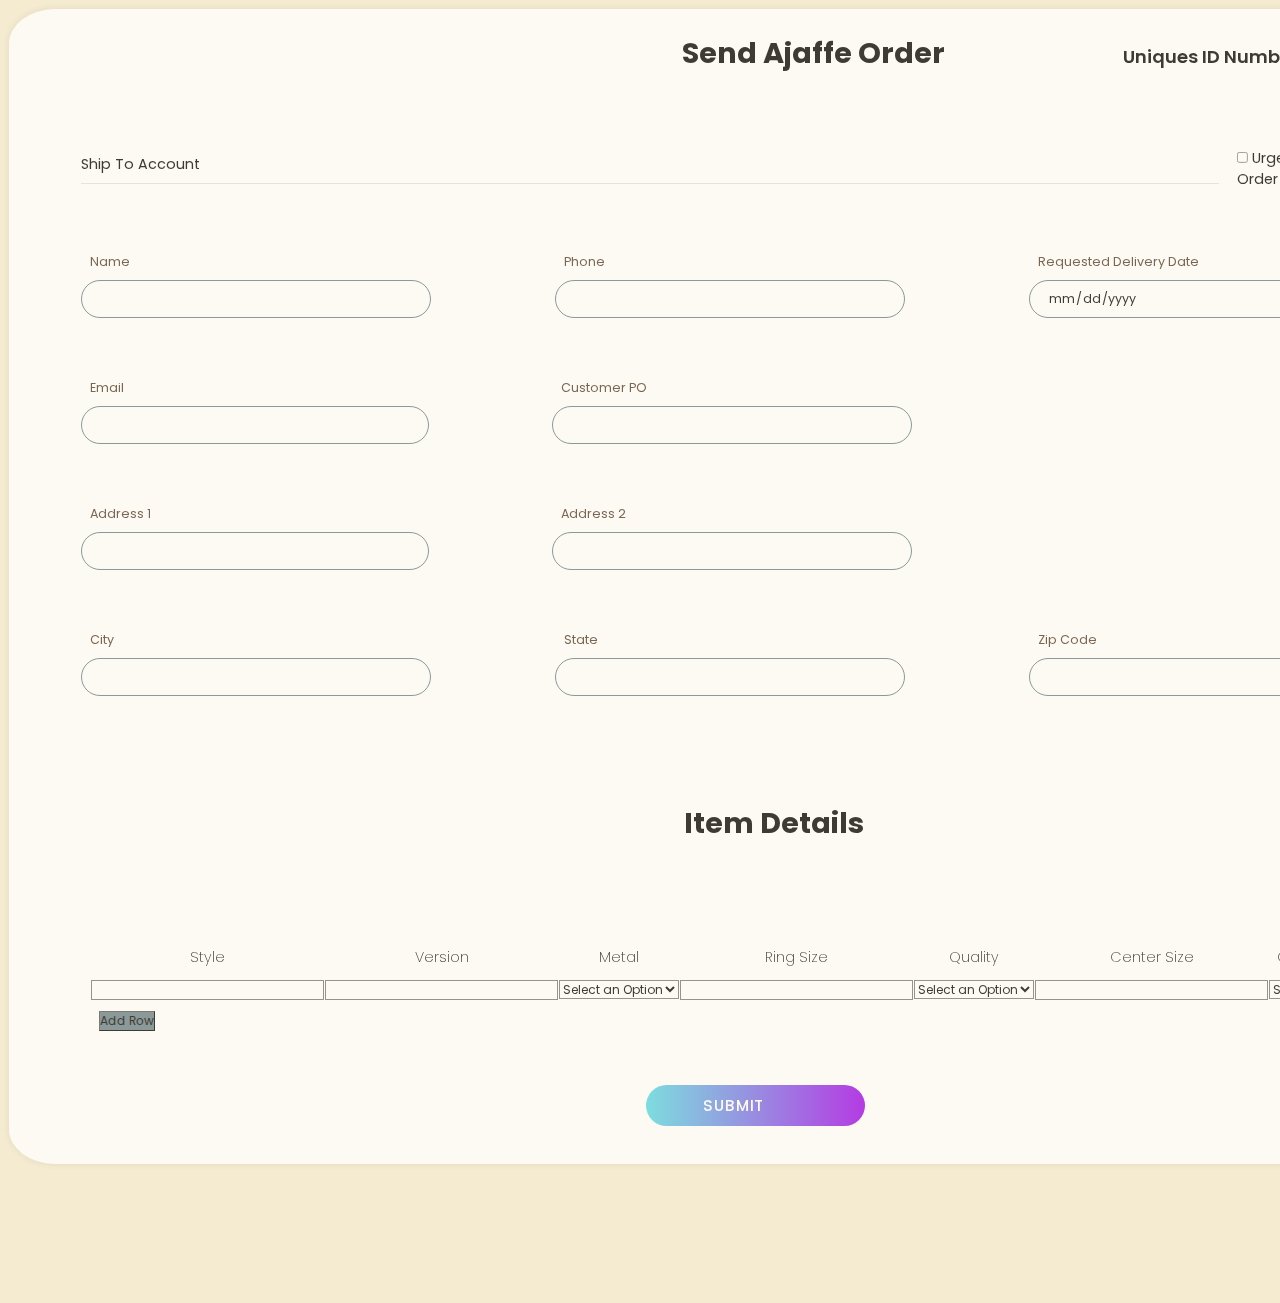
==== Form.html @ d3e10de4 "Add existing project files to Git" ====
<!DOCTYPE html>
<html lang="en">

<head>
    <meta charset="utf-8">
    <!-- <meta name="viewport" content="width=device-width   , initial-scale=1.0"> -->
    <title>Bootstrap demo</title>
    <link href="https://cdn.jsdelivr.net/npm/bootstrap@5.3.2/dist/css/bootstrap.min.css" rel="stylesheet"
        integrity="sha384-T3c6CoIi6uLrA9TneNEoa7RxnatzjcDSCmG1MXxSR1GAsXEV/Dwwykc2MPK8M2HN" crossorigin="anonymous">
    <link rel="stylesheet" href="Form.css">
</head>

<body>

    <div class="container" style="min-width: 1700px; height:auto; margin:auto;">
        <!-- <h1 style="text-align: center; display: inline-block; vertical-align: middle;">Send Ajaffe Order</h1>
        <h1 id="UniqueTimeOutput"></h1> -->
        <h1 style="min-width: 1000px; text-align: right; display: inline-block;">Send Ajaffe Order</h1>
        <h1 style="min-width: 550px; text-align: right; display: inline-block; font-weight: 600;" id="UniqueTimeOutput"></h1>

        <form>
            <div class="form-row" style="margin-bottom: 60px; padding : 20px">
                <!-- The provided HTML structure suggests the use of an input field within a div with some styling
                for a custom input appearance. To prevent the page from refreshing when using an "add row"
                function, you need to ensure that the button triggering the function does not have a default
                form submission behavior. This can be done by using the type="button" attribute for the button. -->
                <div class="input-data">
                    <input type="number" id="ShipAccount" style="width:100%" required />
                    <div class="underline"></div>
                    <label for="ShipAccount">Ship To Account</label>
                </div>
                <!-- <div class="input-data">
                    <input type="number" id="ShipAccount" placeholder="Shipping Account" />
                </div> -->
                <div class="form-check" style="max-width : 100px;">
                    <input class="form-check-input" type="checkbox" id="flexCheckDefault1">
                    <label class="form-check-label" for="flexCheckDefault1">
                        Urgent Order
                    </label>
                </div>
                <div class="form-check" style="max-width : 100px;">
                    <input class="form-check-input" type="checkbox" id="flexCheckDefault2">
                    <!-- for="flexCheckDefault" -->
                    <label class="form-check-label" for="flexCheckDefault2">
                        Confirm Order
                    </label>
                </div>
            </div>
            <div class="form-row" style="margin-bottom: 60px; padding: 20px;">
                <div class="input-data">
                    <input type="text" id="name1" placeholder="" />
                    <label style="height: 40px; margin-left: 10px;">Name</label>
                </div>
                <div class="input-data">
                    <input type="number" id="phone1" placeholder="" />
                    <label style="height: 40px; margin-left: 10px;">Phone</label>
                </div>
                <div class="input-data">
                    <input type="date" class="form-control datepicker" id="Date" placeholder="">
                    <label style="height: 40px; margin-left: 10px;">Requested Delivery Date</label>
                </div>
            </div>
            <div class="form-row" style="margin-bottom: 60px; padding: 20px;">
                <div class="input-data" style="width: 600px;">
                    <input type="text" id="email1" placeholder="" />
                    <label style="height: 40px; margin-left: 10px;">Email</label>
                </div>
                <div class="input-data">
                    <input type="text" id="customerPO" placeholder="" />
                    <label style="height: 40px; margin-left: 10px;">Customer PO</label>
                </div>
            </div>
            <!-- <div class="form-row" style="margin-bottom: 60px;">
                <div class="input-data textarea">
                    <textarea rows="2" cols="80" required></textarea>
                    <div class="underline"></div>
                    <label for="">Address</label>
                </div>
            </div> -->
            <div class="form-row" style="margin-bottom: 60px; padding: 20px;">
                <div class="input-data" style="width: 600px;">
                    <input type="text" id="Addr1" placeholder="" />
                    <label style="height: 40px; margin-left: 10px;">Address 1</label>
                </div>
                <div class="input-data">
                    <input type="text" id="Addr2" placeholder="" />
                    <label style="height: 40px; margin-left: 10px;">Address 2</label>
                </div>
            </div>
            <div class="form-row" style="margin-bottom: 60px; padding: 20px;">
                <div class="input-data">
                    <input type="text" id="city1" placeholder="" />
                    <label style="height: 40px; margin-left: 10px;">City</label>
                </div>
                <div class="input-data">
                    <input type="text" id="state1" placeholder="" />
                    <label style="height: 40px; margin-left: 10px;">State</label>
                </div>
                <div class="input-data">
                    <input type="text" id="Zip" placeholder="" />
                    <label style="height: 40px; margin-left: 10px;">Zip Code</label>
                </div>
            </div>

            <h1 style="text-align: center; margin-bottom: 100px; margin-top: 100px;">Item Details</h1>

            <!-- <div class="input-group mb-3" style="margin-bottom: 60px;">
                <label class="input-group-text" for="inputGroupFile01">Upload Image</label>
                <input type="file" class="form-control" id="inputGroupFile01">
            </div>
            <div class="form-row" style="margin-bottom: 60px;">
                <div class="input-data textarea">
                    <textarea rows="2" cols="80" required></textarea>
                    <div class="underline"></div>
                    <label for="" style="font-style: italic;">Note</label>
                </div>
            </div> -->
            <div class="row" style="margin: 50px;">
                <div class="col" style="max-width: auto;">
                    <table class="table" id="DataTable" style="max-width : auto;">
                        <thead>
                            <tr>
                                <th style="min-width: 100px;">Style</th>
                                <th style="min-width: 100px;">Version</th>
                                <th style="min-width: 100px;">Metal</th>
                                <th style="min-width: 100px;">Ring Size</th>
                                <th style="min-width: 100px;">Quality</th>
                                <th style="min-width: 100px;">Center Size</th>
                                <th style="min-width: 100px;">Center Quality</th>
                                <th style="min-width: 100px;">Customer Center</th>
                                <th style="min-width: 100px;">Center</th>
                                <th style="min-width: 225px;">Image Upload</th>
                                <th style="min-width: 200px;">Note</th>
                            </tr>
                        </thead>
                        <tbody>
                            <tr>
                                <td>
                                    <input class="form-control" type="text" id="Style" name="Style">
                                </td>
                                <td>
                                    <input class="form-control" type="text" id="Version">
                                </td>
                                <td>
                                    <!-- <input class="form-control" type="text" id="grid" required> -->
                                    <select class="form-control" id="Metal0">
                                        <option value="" disabled selected>Select an Option</option>
                                        <option value="10K White">10K White</option>
                                        <option value="10K Yellow">10K Yellow</option>
                                        <option value="14K Rose">14K Rose</option>
                                        <option value="14K White">14K White</option>
                                        <option value="14K Yellow">14K Yellow</option>
                                        <option value="18K White">18K White</option>
                                        <option value="18K Yellow">18K Yellow</option>
                                        <option value="22K White">22K White</option>
                                        <option value="22K Yellow">22K Yellow</option>
                                        <option value="9K Rose">9K Rose</option>
                                        <option value="9K White">9K White</option>
                                        <option value="9K Yellow">9K Yellow</option>
                                        <option value="Platinum">Platinum</option>
                                        <!-- Add more options as needed -->
                                    </select>
                                </td>
                                <td>
                                    <input class="form-control" type="text" id="RingSize">
                                </td>
                                <td>
                                    <!-- <input class="form-control" type="text" id="grid" required> -->
                                    <select class="form-control" id="Quality0">
                                        <option value="" disabled selected>Select an Option</option>
                                        <option value="CZGH">CZGH</option>
                                        <option value="SI2GH">SI2GH</option>
                                        <option value="SI3GH">SI3GH</option>
                                        <option value="VS2GH">VS2GH</option>
                                        <option value="VS2-SI1HI">VS2-SI1HI</option>
                                        <option value="SI-I1">SI-I1</option>
                                        <!-- Add more options as needed -->
                                    </select>
                                </td>
                                <td>
                                    <input class="form-control" type="text" id="CenterSize">
                                </td>
                                <td>
                                    <!-- <input class="form-control" type="text" id="grid" required> -->
                                    <select class="form-control" id="CenterQuality0">
                                        <option value="" disabled selected>Select an Option</option>
                                        <option value="CZGH">CZGH</option>
                                        <option value="SI2GH">SI2GH</option>
                                        <option value="SI3GH">SI3GH</option>
                                        <option value="VS2GH">VS2GH</option>
                                        <option value="VS2-SI1HI">VS2-SI1HI</option>
                                        <option value="SI-I1">SI-I1</option>
                                        <!-- Add more options as needed -->
                                    </select>
                                </td>
                                <td>
                                    <!-- <input class="form-control" type="text" id="grid" required> -->
                                    <select class="form-control" id="CustomerCenter0" onchange="CellLogic()">
                                        <option value="" disabled selected>Select an Option</option>
                                        <option value="Yes">Yes</option>
                                        <option value="No">No</option>
                                    </select>
                                </td>
                                <td>
                                    <!-- <input class="form-control" type="text" id="grid" required> -->
                                    <select class="form-control" id="Center0" onchange="CellLogic()">
                                        <option value="" disabled selected>Select an Option</option>
                                        <option value="Yes">Yes</option>
                                        <option value="No">No</option>
                                    </select>
                                </td>
                                <td>
                                    <input type="file" class="form-control-file" name="image1" id="FileInput"
                                        onchange="handleImage()">
                                </td>
                                <td>
                                    <input class="form-control" type="text" id="Note" style="min-width: 200px;">
                                </td>
                            </tr>
                        </tbody>
                    </table>
                </div>
                <div class="col">
                    <!-- <button class="btn btn-success" type="button" onclick="addRow()"
                    style="background-color: #687E86;">Add Row</button> -->
                    <!-- <button class="btn btn-danger" onclick="deleteRow()" style="background-color: mediumvioletred; position: absolute;">Delete Last Row</button> -->
                </div>
            </div>

            <div style="margin-top: -40px; margin-left: 60px;">
                <button class="btn btn-success" type="button" onclick="addRow()" style="background-color: #687E86;">Add
                    Row</button>
            </div>

            <div class="form-row submit-btn" onclick="submitform()" style="margin-top: 60px; margin-left: 40%;">
                <div class="input-data">
                    <div class="inner" onclick="submitform()"></div>
                    <input type="submit-button" onclick="submitform()" id="sub-btn" value="submit">
                </div>
            </div>
            <!-- <button type="button" onclick="submitform()">Convert to JSON</button> -->
        </form>

        <!-- <h2>JSON Output</h2>
        <pre id="jsonOutput"></pre>
        <pre id="jsonOutput2"></pre> -->
    </div>

    <!---->
    <!---->
    <!---->
    <script src="https://cdn.jsdelivr.net/npm/@popperjs/core@2.11.8/dist/umd/popper.min.js"
        integrity="sha384-I7E8VVD/ismYTF4hNIPjVp/Zjvgyol6VFvRkX/vR+Vc4jQkC+hVqc2pM8ODewa9r"
        crossorigin="anonymous"></script>
    <script src="https://cdn.jsdelivr.net/npm/bootstrap@5.3.2/dist/js/bootstrap.min.js"
        integrity="sha384-BBtl+eGJRgqQAUMxJ7pMwbEyER4l1g+O15P+16Ep7Q9Q+zqX6gSbd85u4mG4QzX+"
        crossorigin="anonymous"></script>
    <script src="https://cdn.jsdelivr.net/npm/bootstrap@5.3.2/dist/js/bootstrap.bundle.min.js"
        integrity="sha384-C6RzsynM9kWDrMNeT87bh95OGNyZPhcTNXj1NW7RuBCsyN/o0jlpcV8Qyq46cDfL"
        crossorigin="anonymous"></script>
    <script src="Script.js"></script>
</body>

</html>
---- Form.css ----
@import url('https://fonts.googleapis.com/css?family=Poppins:400,500,600,700&display=swap');
@import url('https://fonts.googleapis.com/css?family=Tangerine');

* {
  margin: 0;
  padding: 0;
  outline: none;
  box-sizing: border-box;
  font-family: 'Poppins', sans-serif;
}

#name1,
#Date,
#phone1,
#email1,
#customerPO,
#city1,
#state1,
#Zip {
  border-radius: 25px;
  border: 2px solid #687E86;
  padding: 20px;
  max-width: auto;
  height: 20px;
  position: relative;
  font-size: 14px;
}

#Addr1, #Addr2, #email1, #customerPO {
  border-radius: 25px;
  border: 2px solid #687E86; /* #609 */
  padding: 20px;
  max-width: 400px;
  height: 20px;
  font-size: 14px
}

#UniqueTimeOutput {
  text-align: right;
  font-size: 20px;
  display: inline-block;
}

#detail-font {
  font-style: italic;
  opacity: 0.75;
}

/* h1 {
    font-style: italic;
    font-family: 'Tangerine', serif;
    font-size: 70px;
} */

body {
  /* display: inline-flex; */
  align-items: center;
  zoom: 90%;
  justify-content: center;
  min-height: auto;
  padding: 10px;
  font-family: 'Poppins', sans-serif;
  background-color: #F4EBD0; /* #aec6cf */
  /* background: linear-gradient(115deg, #56d8e4 10%, #9f01ea 90%); */
  /* background-color: #adb2d3; */
  /* background-image: linear-gradient(315deg, #adb2d3 0%, #ff6b6c 74%); */
}

.container {
  max-width: 1000px;
  border-radius: 3%;
  opacity: 0.75;
  background: #fff;
  width: auto;
  height: auto;
  padding: 25px 40px 10px 40px;
  box-shadow: 0px 0px 10px rgba(0, 0, 0, 0.1);
}

.container .text {
  text-align: center;
  font-size: 41px;
  font-weight: 600;
  font-family: 'Poppins', sans-serif;
  background: -webkit-linear-gradient(right, #56d8e4, #9f01ea, #56d8e4, #9f01ea);
  /* -webkit-background-clip: text; */
  -webkit-text-fill-color: transparent;
}

.container form {
  padding: 30px 0 0 0;
}

.container form .form-row {
  display: flex;
  margin: 32px 0;
}

form .form-row .input-data {
  width: 80%;
  height: 40px;
  margin: 0 20px;
  position: relative;
}

form .form-row .textarea {
  height: 70px;
}

.input-data input,
.textarea textarea {
  display: block;
  width: 80%;
  height: 100%;
  border: none;
  font-size: 17px;
  border-bottom: 2px solid rgba(0, 0, 0, 0.12);
}

.input-data input:focus~label,
.textarea textarea:focus~label,
.input-data input:valid~label,
.textarea textarea:valid~label {
  transform: translateY(-20px);
  font-size: 14px;
  /* color: #3498db; */
  color : #523A28;
}

.textarea textarea {
  resize: none;
  padding-top: 10px;
}

.input-data label {
  position: absolute;
  pointer-events: none;
  bottom: 10px;
  font-size: 16px;
  transition: all 0.3s ease;
}

.textarea label {
  /* width: 100%; */
  width: auto;
  bottom: 40px;
  background: #fff;
}

.input-data .underline {
  position: absolute;
  bottom: 0;
  height: 2px;
  width: auto;
}

.input-data .underline:before {
  position: absolute;
  content: "";
  height: 2px;
  width: auto;
  background: #3498db;
  transform: scaleX(0);
  transform-origin: center;
  transition: transform 0.3s ease;
}

.input-data input:focus~.underline:before,
.input-data input:valid~.underline:before,
.textarea textarea:focus~.underline:before,
.textarea textarea:valid~.underline:before {
  transform: scale(1);
}

.submit-btn .input-data {
  overflow: hidden;
  border-radius: 25px;
  height: 45px !important;
  width: 25% !important;
}

.submit-btn .input-data .inner {
  height: 100%;
  width: 300%;
  position: absolute;
  left: -100%;
  background: -webkit-linear-gradient(right, #56d8e4, #9f01ea, #56d8e4, #9f01ea);
  transition: all 0.4s;
}

.submit-btn .input-data:hover .inner {
  left: 0;
}

.submit-btn .input-data input {
  background: none;
  text-align: center;
  border: none;
  color: #fff;
  font-size: 17px;
  font-weight: 500;
  text-transform: uppercase;
  letter-spacing: 1px;
  cursor: pointer;
  position: absolute;
  z-index: 2;
}

@media (max-width: 700px) {
  .container .text {
    font-size: 30px;
  }

  .container form {
    padding: 10px 0 0 0;
  }

  .container form .form-row {
    display: block;
  }

  form .form-row .input-data {
    margin: 35px 0 !important;
  }

  .submit-btn .input-data {
    width: 40% !important;
  }
}

#Metal,
#Quality,
#CustomerCenter,
#Center,
#CenterQuality {
  max-width: auto;
}

#FileInput {
  max-width: 225px;
}

th {
  font-weight: 200;
  font-size: 16px;
}

.form-control-file {
  max-width: 225px;
  font-weight: 200;
}
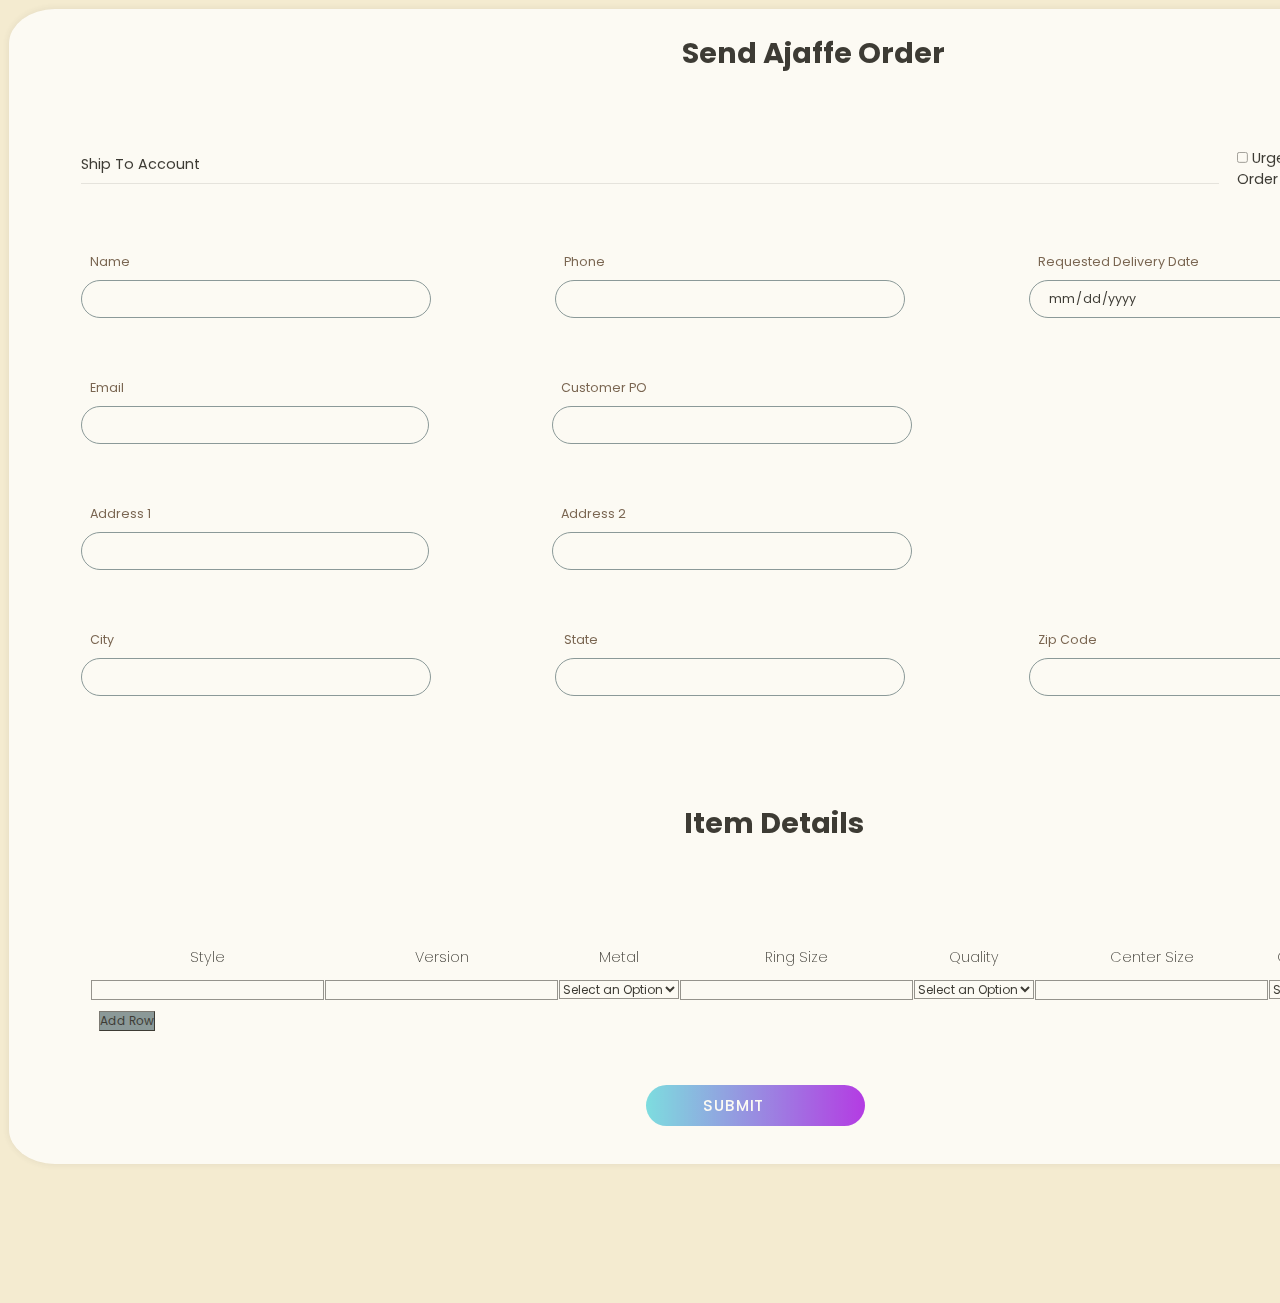
==== commit e84c92b5: "Deleted Index html and css and rearranged the bootstrap script placing to head from body" ====
--- a/Form.html
+++ b/Form.html
@@ -5,8 +5,21 @@
     <meta charset="utf-8">
     <!-- <meta name="viewport" content="width=device-width   , initial-scale=1.0"> -->
     <title>Bootstrap demo</title>
+
     <link href="https://cdn.jsdelivr.net/npm/bootstrap@5.3.2/dist/css/bootstrap.min.css" rel="stylesheet"
         integrity="sha384-T3c6CoIi6uLrA9TneNEoa7RxnatzjcDSCmG1MXxSR1GAsXEV/Dwwykc2MPK8M2HN" crossorigin="anonymous">
+    <script src="https://cdn.jsdelivr.net/npm/@popperjs/core@2.11.8/dist/umd/popper.min.js"
+        integrity="sha384-I7E8VVD/ismYTF4hNIPjVp/Zjvgyol6VFvRkX/vR+Vc4jQkC+hVqc2pM8ODewa9r"
+        crossorigin="anonymous"></script>
+    <script src="https://cdn.jsdelivr.net/npm/bootstrap@5.3.2/dist/js/bootstrap.min.js"
+        integrity="sha384-BBtl+eGJRgqQAUMxJ7pMwbEyER4l1g+O15P+16Ep7Q9Q+zqX6gSbd85u4mG4QzX+"
+        crossorigin="anonymous"></script>
+    <script src="https://cdn.jsdelivr.net/npm/bootstrap@5.3.2/dist/js/bootstrap.bundle.min.js"
+        integrity="sha384-C6RzsynM9kWDrMNeT87bh95OGNyZPhcTNXj1NW7RuBCsyN/o0jlpcV8Qyq46cDfL"
+        crossorigin="anonymous"></script>
+
+    <script src="Script.js"></script>
+
     <link rel="stylesheet" href="Form.css">
 </head>
 
@@ -16,7 +29,8 @@
         <!-- <h1 style="text-align: center; display: inline-block; vertical-align: middle;">Send Ajaffe Order</h1>
         <h1 id="UniqueTimeOutput"></h1> -->
         <h1 style="min-width: 1000px; text-align: right; display: inline-block;">Send Ajaffe Order</h1>
-        <h1 style="min-width: 550px; text-align: right; display: inline-block; font-weight: 600;" id="UniqueTimeOutput"></h1>
+        <h1 style="min-width: 550px; text-align: right; display: inline-block; font-weight: 600;" id="UniqueTimeOutput">
+        </h1>
 
         <form>
             <div class="form-row" style="margin-bottom: 60px; padding : 20px">
@@ -245,20 +259,6 @@
         <pre id="jsonOutput"></pre>
         <pre id="jsonOutput2"></pre> -->
     </div>
-
-    <!---->
-    <!---->
-    <!---->
-    <script src="https://cdn.jsdelivr.net/npm/@popperjs/core@2.11.8/dist/umd/popper.min.js"
-        integrity="sha384-I7E8VVD/ismYTF4hNIPjVp/Zjvgyol6VFvRkX/vR+Vc4jQkC+hVqc2pM8ODewa9r"
-        crossorigin="anonymous"></script>
-    <script src="https://cdn.jsdelivr.net/npm/bootstrap@5.3.2/dist/js/bootstrap.min.js"
-        integrity="sha384-BBtl+eGJRgqQAUMxJ7pMwbEyER4l1g+O15P+16Ep7Q9Q+zqX6gSbd85u4mG4QzX+"
-        crossorigin="anonymous"></script>
-    <script src="https://cdn.jsdelivr.net/npm/bootstrap@5.3.2/dist/js/bootstrap.bundle.min.js"
-        integrity="sha384-C6RzsynM9kWDrMNeT87bh95OGNyZPhcTNXj1NW7RuBCsyN/o0jlpcV8Qyq46cDfL"
-        crossorigin="anonymous"></script>
-    <script src="Script.js"></script>
 </body>
 
 </html>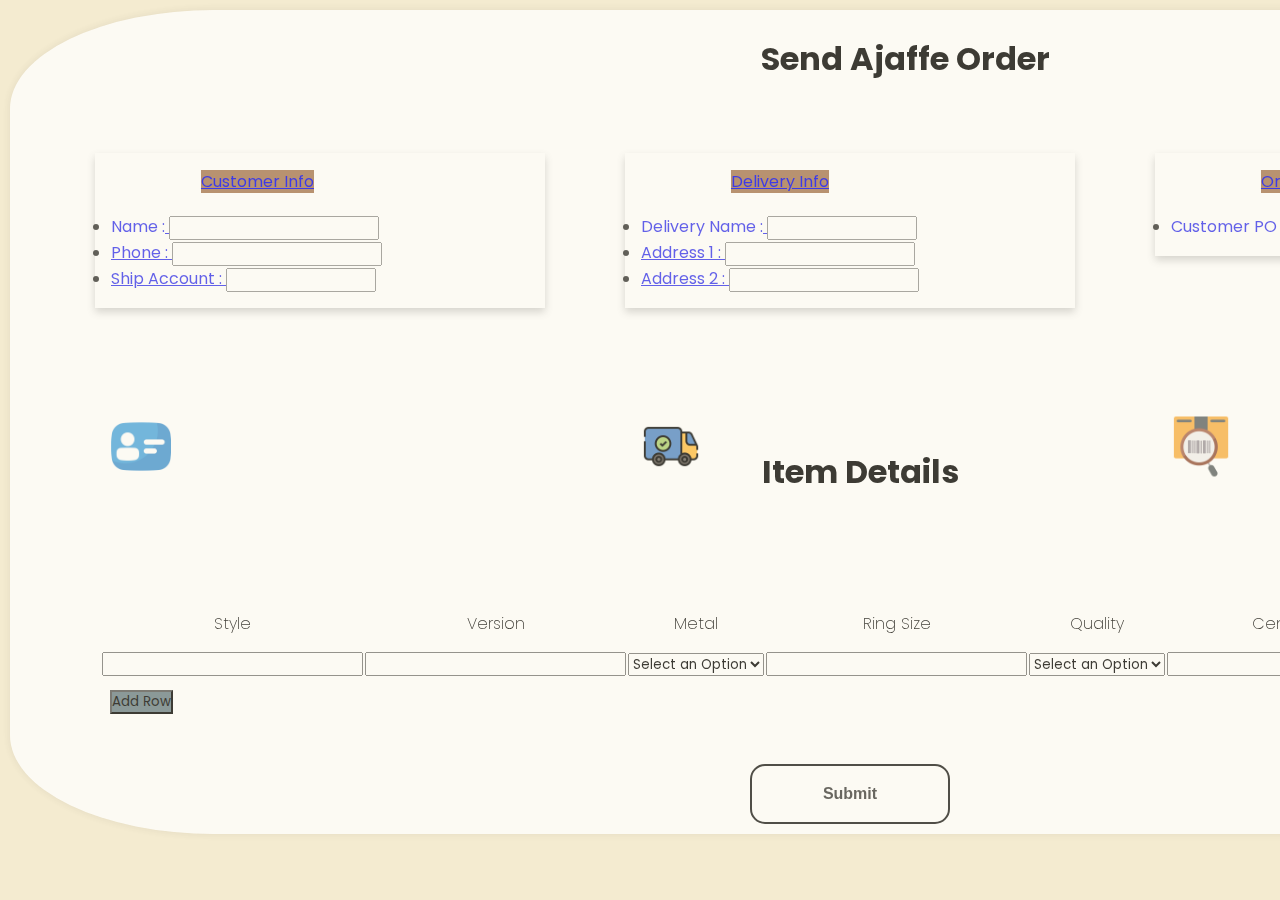
==== commit 19294b85: "This is where the card input style has been integrated into form with input" ====
--- a/Form.html
+++ b/Form.html
@@ -8,14 +8,13 @@
 
     <link href="https://cdn.jsdelivr.net/npm/bootstrap@5.3.2/dist/css/bootstrap.min.css" rel="stylesheet"
         integrity="sha384-T3c6CoIi6uLrA9TneNEoa7RxnatzjcDSCmG1MXxSR1GAsXEV/Dwwykc2MPK8M2HN" crossorigin="anonymous">
+
+    <script src="https://cdn.jsdelivr.net/npm/bootstrap@5.3.2/dist/js/bootstrap.bundle.min.js"
+        integrity="sha384-C6RzsynM9kWDrMNeT87bh95OGNyZPhcTNXj1NW7RuBCsyN/o0jlpcV8Qyq46cDfL"
+        crossorigin="anonymous"></script>
+
     <script src="https://cdn.jsdelivr.net/npm/@popperjs/core@2.11.8/dist/umd/popper.min.js"
         integrity="sha384-I7E8VVD/ismYTF4hNIPjVp/Zjvgyol6VFvRkX/vR+Vc4jQkC+hVqc2pM8ODewa9r"
-        crossorigin="anonymous"></script>
-    <script src="https://cdn.jsdelivr.net/npm/bootstrap@5.3.2/dist/js/bootstrap.min.js"
-        integrity="sha384-BBtl+eGJRgqQAUMxJ7pMwbEyER4l1g+O15P+16Ep7Q9Q+zqX6gSbd85u4mG4QzX+"
-        crossorigin="anonymous"></script>
-    <script src="https://cdn.jsdelivr.net/npm/bootstrap@5.3.2/dist/js/bootstrap.bundle.min.js"
-        integrity="sha384-C6RzsynM9kWDrMNeT87bh95OGNyZPhcTNXj1NW7RuBCsyN/o0jlpcV8Qyq46cDfL"
         crossorigin="anonymous"></script>
 
     <script src="Script.js"></script>
@@ -33,87 +32,127 @@
         </h1>
 
         <form>
-            <div class="form-row" style="margin-bottom: 60px; padding : 20px">
-                <!-- The provided HTML structure suggests the use of an input field within a div with some styling
-                for a custom input appearance. To prevent the page from refreshing when using an "add row"
-                function, you need to ensure that the button triggering the function does not have a default
-                form submission behavior. This can be done by using the type="button" attribute for the button. -->
-                <div class="input-data">
-                    <input type="number" id="ShipAccount" style="width:100%" required />
-                    <div class="underline"></div>
-                    <label for="ShipAccount">Ship To Account</label>
-                </div>
-                <!-- <div class="input-data">
-                    <input type="number" id="ShipAccount" placeholder="Shipping Account" />
-                </div> -->
-                <div class="form-check" style="max-width : 100px;">
-                    <input class="form-check-input" type="checkbox" id="flexCheckDefault1">
-                    <label class="form-check-label" for="flexCheckDefault1">
-                        Urgent Order
-                    </label>
-                </div>
-                <div class="form-check" style="max-width : 100px;">
-                    <input class="form-check-input" type="checkbox" id="flexCheckDefault2">
-                    <!-- for="flexCheckDefault" -->
-                    <label class="form-check-label" for="flexCheckDefault2">
-                        Confirm Order
-                    </label>
-                </div>
-            </div>
-            <div class="form-row" style="margin-bottom: 60px; padding: 20px;">
-                <div class="input-data">
-                    <input type="text" id="name1" placeholder="" />
-                    <label style="height: 40px; margin-left: 10px;">Name</label>
-                </div>
-                <div class="input-data">
-                    <input type="number" id="phone1" placeholder="" />
-                    <label style="height: 40px; margin-left: 10px;">Phone</label>
-                </div>
-                <div class="input-data">
-                    <input type="date" class="form-control datepicker" id="Date" placeholder="">
-                    <label style="height: 40px; margin-left: 10px;">Requested Delivery Date</label>
-                </div>
-            </div>
-            <div class="form-row" style="margin-bottom: 60px; padding: 20px;">
-                <div class="input-data" style="width: 600px;">
-                    <input type="text" id="email1" placeholder="" />
-                    <label style="height: 40px; margin-left: 10px;">Email</label>
-                </div>
-                <div class="input-data">
-                    <input type="text" id="customerPO" placeholder="" />
-                    <label style="height: 40px; margin-left: 10px;">Customer PO</label>
-                </div>
-            </div>
-            <!-- <div class="form-row" style="margin-bottom: 60px;">
-                <div class="input-data textarea">
-                    <textarea rows="2" cols="80" required></textarea>
-                    <div class="underline"></div>
-                    <label for="">Address</label>
-                </div>
-            </div> -->
-            <div class="form-row" style="margin-bottom: 60px; padding: 20px;">
-                <div class="input-data" style="width: 600px;">
-                    <input type="text" id="Addr1" placeholder="" />
-                    <label style="height: 40px; margin-left: 10px;">Address 1</label>
-                </div>
-                <div class="input-data">
-                    <input type="text" id="Addr2" placeholder="" />
-                    <label style="height: 40px; margin-left: 10px;">Address 2</label>
-                </div>
-            </div>
-            <div class="form-row" style="margin-bottom: 60px; padding: 20px;">
-                <div class="input-data">
-                    <input type="text" id="city1" placeholder="" />
-                    <label style="height: 40px; margin-left: 10px;">City</label>
-                </div>
-                <div class="input-data">
-                    <input type="text" id="state1" placeholder="" />
-                    <label style="height: 40px; margin-left: 10px;">State</label>
-                </div>
-                <div class="input-data">
-                    <input type="text" id="Zip" placeholder="" />
-                    <label style="height: 40px; margin-left: 10px;">Zip Code</label>
-                </div>
+
+            <div class="row">
+                <div class="column" id="Target_Column_1">
+                    <div class="card" style="justify-content: space-between; display: inline-block;">
+                        <div id="Image-Margin">
+                            <img src="Images/id-card.png" alt="Image description" width="60" height="60">
+                        </div>
+                        <div class="dropdown" style="width: fit-content; display: inline-block;">
+                            <a class="btn btn-secondary dropdown-toggle" href="#" role="button"
+                                data-bs-toggle="dropdown"
+                                style="text-align: center; width: 150px; background-color: #A47551; margin-left: 90px; margin-top:10px"
+                                aria-expanded="false">
+                                Customer Info
+                            </a>
+                            <!-- <p>Hello : Hey!</p> -->
+                            <p id="Insert_Here_1"></p>
+
+                            <ul class="dropdown-menu" style="opacity: 0.8;">
+                                <li>
+                                    <a class="dropdown-item" href="#">
+                                        <label style="display: inline-block;">Name : </label>
+                                        <input class="form-control" id="item1"
+                                            style="width: 210px; display: inline-block;" type="text"
+                                            onchange="Fetch_Name()">
+                                    </a>
+                                </li>
+                                <li>
+                                    <a class="dropdown-item" href="#">
+                                        <label>Phone : </label>
+                                        <input class="form-control" id="item2"
+                                            style="width: 210px; display: inline-block;" type="text"
+                                            onchange="Fetch_Phone()">
+                                    </a>
+                                </li>
+                                <li>
+                                    <a class="dropdown-item" href="#">
+                                        <label>Ship Account : </label>
+                                        <input class="form-control" id="item3"
+                                            style="width: 150px; display: inline-block;" type="text"
+                                            onchange="Fetch_ShipAcc()">
+                                    </a>
+                                </li>
+                            </ul>
+                        </div>
+                    </div>
+                </div>
+
+                <div class="column" id="Target_Column_2">
+                    <div class="card" style="justify-content: space-between; display: inline-block;">
+                        <div id="Image-Margin">
+                            <img src="Images/delivery-truck.png" alt="Image description" width="60" height="60">
+                        </div>
+                        <div class="dropdown" style="width: fit-content; display: inline-block;">
+                            <a class="btn btn-secondary dropdown-toggle" href="#" role="button"
+                                data-bs-toggle="dropdown"
+                                style="text-align: center; width: 150px; background-color: #A47551; margin-left: 90px; margin-top:10px"
+                                aria-expanded="false">
+                                Delivery Info
+                            </a>
+                            <!-- <p>Hello : Hey!</p> -->
+                            <p id="Insert_Here_2"></p>
+
+                            <ul class="dropdown-menu" style="opacity: 0.8;">
+                                <li>
+                                    <a class="dropdown-item" href="#">
+                                        <label style="display: inline-block;">Delivery Name : </label>
+                                        <input class="form-control" id="item4"
+                                            style="width: 150px; display: inline-block;" type="text"
+                                            onchange="Fetch_DeliveryName()">
+                                    </a>
+                                </li>
+                                <li>
+                                    <a class="dropdown-item" href="#">
+                                        <label>Address 1 : </label>
+                                        <input class="form-control" id="item5"
+                                            style="width: 190px; display: inline-block;" type="text"
+                                            onchange="Fetch_Addr1()">
+                                    </a>
+                                </li>
+                                <li>
+                                    <a class="dropdown-item" href="#">
+                                        <label>Address 2 : </label>
+                                        <input class="form-control" id="item6"
+                                            style="width: 190px; display: inline-block;" type="text"
+                                            onchange="Fetch_Addr2()">
+                                    </a>
+                                </li>
+                            </ul>
+                        </div>
+                    </div>
+                </div>
+
+                <div class="column" id="Target_Column_3">
+                    <div class="card" style="justify-content: space-between; display: inline-block;">
+                        <div id="Image-Margin">
+                            <img src="Images/order-tracking.png" alt="Image description" width="60" height="60">
+                        </div>
+                        <div class="dropdown" style="width: fit-content; display: inline-block;">
+                            <a class="btn btn-secondary dropdown-toggle" href="#" role="button"
+                                data-bs-toggle="dropdown"
+                                style="text-align: center; width: 150px; background-color: #A47551; margin-left: 90px; margin-top:10px"
+                                aria-expanded="false">
+                                Order Info
+                            </a>
+                            <!-- <p>Hello : Hey!</p> -->
+                            <p id="Insert_Here_3"></p>
+
+                            <ul class="dropdown-menu" style="opacity: 0.8;">
+                                <li>
+                                    <a class="dropdown-item" href="#">
+                                        <label style="display: inline-block;">Customer PO : </label>
+                                        <input class="form-control" id="item7"
+                                            style="width: 150px; display: inline-block;" type="text"
+                                            onchange="Fetch_CustomerPO()">
+                                    </a>
+                                </li>
+                            </ul>
+                        </div>
+                    </div>
+                </div>
+
             </div>
 
             <h1 style="text-align: center; margin-bottom: 100px; margin-top: 100px;">Item Details</h1>
@@ -244,16 +283,18 @@
             <div style="margin-top: -40px; margin-left: 60px;">
                 <button class="btn btn-success" type="button" onclick="addRow()" style="background-color: #687E86;">Add
                     Row</button>
+
             </div>
 
-            <div class="form-row submit-btn" onclick="submitform()" style="margin-top: 60px; margin-left: 40%;">
-                <div class="input-data">
+            <!-- <div class="input-data">
                     <div class="inner" onclick="submitform()"></div>
                     <input type="submit-button" onclick="submitform()" id="sub-btn" value="submit">
-                </div>
-            </div>
+                </div> -->
+            <!-- <button class="button-28" role="button">Button 28</button> -->
             <!-- <button type="button" onclick="submitform()">Convert to JSON</button> -->
         </form>
+
+        <button class="button-28" role="button" onclick="submitform()">Submit</button>
 
         <!-- <h2>JSON Output</h2>
         <pre id="jsonOutput"></pre>
--- a/Form.css
+++ b/Form.css
@@ -55,7 +55,6 @@
 body {
   /* display: inline-flex; */
   align-items: center;
-  zoom: 90%;
   justify-content: center;
   min-height: auto;
   padding: 10px;
@@ -68,7 +67,7 @@
 
 .container {
   max-width: 1000px;
-  border-radius: 3%;
+  border-radius: 12%;
   opacity: 0.75;
   background: #fff;
   width: auto;
@@ -228,12 +227,20 @@
   }
 }
 
-#Metal,
-#Quality,
-#CustomerCenter,
-#Center,
-#CenterQuality {
-  max-width: auto;
+#Metal0,
+#Quality0,
+#CustomerCenter0,
+#Center0,
+#CenterQuality0 {
+  /* max-width: auto; */
+  min-width: 100px;
+}
+
+#Style, 
+#Version,
+#Ring_Size,
+#Center_Size {
+  min-width: 100px;
 }
 
 #FileInput {
@@ -248,4 +255,109 @@
 .form-control-file {
   max-width: 225px;
   font-weight: 200;
+}
+
+.column {
+  float: left;
+  /* width: fit-content; */
+  width : 450px;
+  padding: 0 10px;
+  margin: 40px;
+}
+
+/* Remove extra left and right margins, due to padding in columns */
+.row {
+  margin: 0 -5px;
+}
+
+/* Clear floats after the columns */
+.row:after {
+  content: "";
+  display: table;
+  clear: both;
+}
+
+/* Style the counter cards */
+.card {
+  box-shadow: 0 4px 8px 0 rgba(0, 0, 0, 0.2);
+  height: fit-content;
+  width: 450px;
+  /* this adds the "card" effect */
+  padding: 16px;
+  /* text-align: center; */
+  background-color: white; /* #F4EBD0 */
+}
+
+.card .scrollable-form {
+  max-height: 200px;
+  /* Set the maximum height for the form */
+  overflow-y: auto;
+  /* Add vertical scrollbar if content exceeds the maximum height */
+}
+
+p {
+  margin-left : 110px;
+  margin-top : 20px;
+}
+
+#Image-Margin {
+  display: inline-block; 
+  transform: translateY(-50%); 
+  position: absolute; 
+  top:50%
+}
+
+/* <!-- HTML !-->
+<button class="button-28" role="button">Button 28</button> */
+
+/* CSS */
+.button-28 {
+  appearance: none;
+  background-color: transparent;
+  border: 2px solid #1A1A1A;
+  border-radius: 15px;
+  box-sizing: border-box;
+  color: #3B3B3B;
+  cursor: pointer;
+  display: inline-block;
+  font-family: Roobert,-apple-system,BlinkMacSystemFont,"Segoe UI",Helvetica,Arial,sans-serif,"Apple Color Emoji","Segoe UI Emoji","Segoe UI Symbol";
+  font-size: 16px;
+  font-weight: 600;
+  line-height: normal;
+  margin: 0 auto;
+  min-height: 60px;
+  /* min-width: 0; */
+
+  max-width: 200px;
+  /* position:relative; */
+  margin-top: 50px;
+  margin-left: 700px;
+  /* transform: translateX(-50%); */
+
+  outline: none;
+  padding: 16px 24px;
+  text-align: center;
+  text-decoration: none;
+  transition: all 300ms cubic-bezier(.23, 1, 0.32, 1);
+  user-select: none;
+  -webkit-user-select: none;
+  touch-action: manipulation;
+  width: 100%;
+  will-change: transform;
+}
+
+.button-28:disabled {
+  pointer-events: none;
+}
+
+.button-28:hover {
+  color: #fff;
+  background-color: #1A1A1A;
+  box-shadow: rgba(0, 0, 0, 0.25) 0 8px 15px;
+  transform: translateY(-2px);
+}
+
+.button-28:active {
+  box-shadow: none;
+  transform: translateY(0);
 }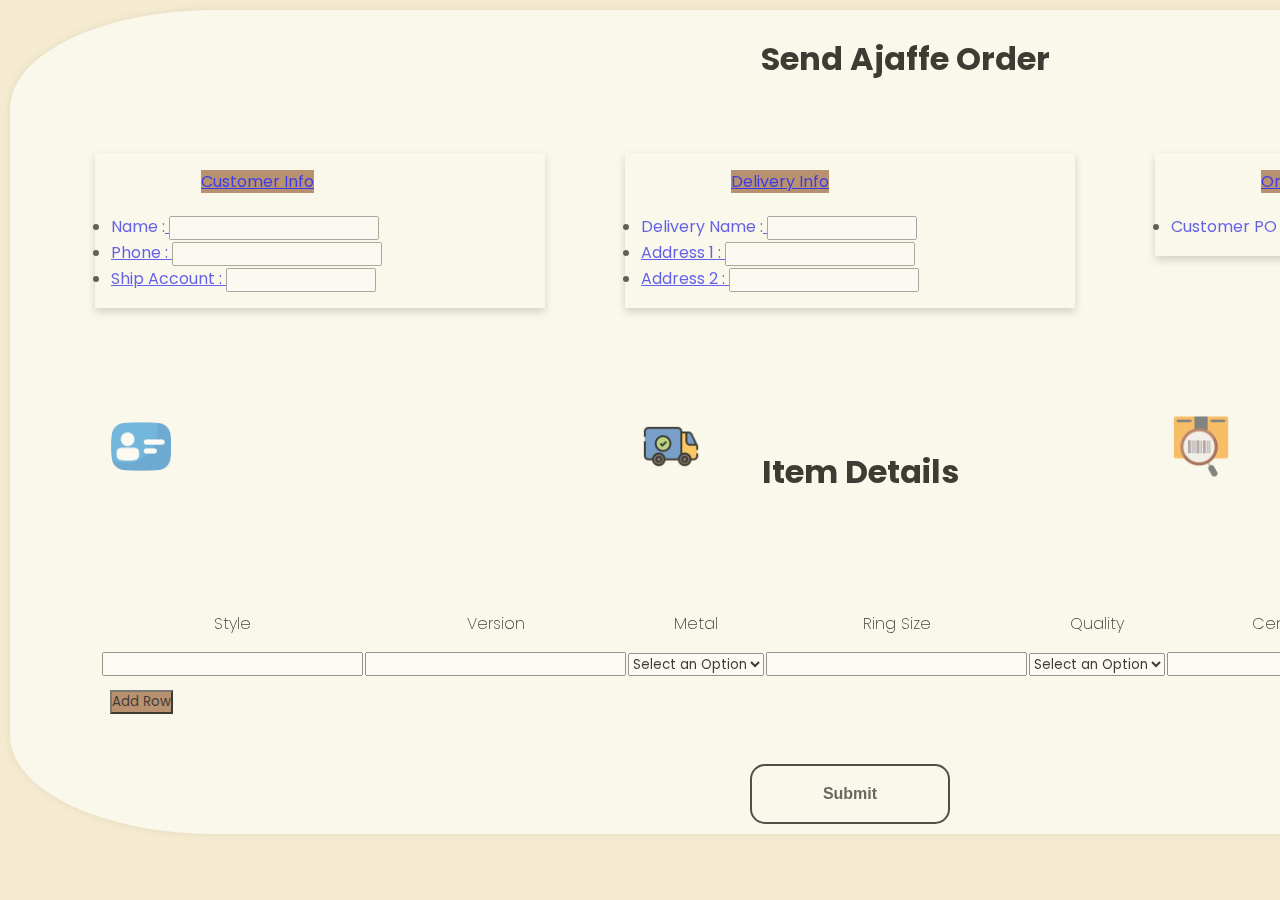
==== commit dede6f7a: "Solved the cell logic problem and removed labels from card summary with decreased <p> tag gaping." ====
--- a/Form.html
+++ b/Form.html
@@ -23,12 +23,10 @@
 </head>
 
 <body>
-
     <div class="container" style="min-width: 1700px; height:auto; margin:auto;">
-        <!-- <h1 style="text-align: center; display: inline-block; vertical-align: middle;">Send Ajaffe Order</h1>
-        <h1 id="UniqueTimeOutput"></h1> -->
+        <!-- <h1 style="text-align: center; display: inline-block; vertical-align: middle;">Send Ajaffe Order</h1> -->
         <h1 style="min-width: 1000px; text-align: right; display: inline-block;">Send Ajaffe Order</h1>
-        <h1 style="min-width: 550px; text-align: right; display: inline-block; font-weight: 600;" id="UniqueTimeOutput">
+        <h1 id="UniqueTimeOutput" style="min-width: 550px; text-align: right; display: inline-block; font-weight: 600;">
         </h1>
 
         <form>
@@ -49,6 +47,10 @@
                             <!-- <p>Hello : Hey!</p> -->
                             <p id="Insert_Here_1"></p>
 
+                            <p id="Insert_Here_1_A"></p>
+
+                            <p id="Insert_Here_1_B"></p>
+
                             <ul class="dropdown-menu" style="opacity: 0.8;">
                                 <li>
                                     <a class="dropdown-item" href="#">
@@ -94,6 +96,10 @@
                             <!-- <p>Hello : Hey!</p> -->
                             <p id="Insert_Here_2"></p>
 
+                            <p id="Insert_Here_2_A"></p>
+
+                            <p id="Insert_Here_2_B"></p>
+
                             <ul class="dropdown-menu" style="opacity: 0.8;">
                                 <li>
                                     <a class="dropdown-item" href="#">
@@ -172,7 +178,7 @@
                 <div class="col" style="max-width: auto;">
                     <table class="table" id="DataTable" style="max-width : auto;">
                         <thead>
-                            <tr>
+                            <tr id="Row">
                                 <th style="min-width: 100px;">Style</th>
                                 <th style="min-width: 100px;">Version</th>
                                 <th style="min-width: 100px;">Metal</th>
@@ -187,7 +193,7 @@
                             </tr>
                         </thead>
                         <tbody>
-                            <tr>
+                            <tr id="Row0">
                                 <td>
                                     <input class="form-control" type="text" id="Style" name="Style">
                                 </td>
@@ -248,7 +254,7 @@
                                 </td>
                                 <td>
                                     <!-- <input class="form-control" type="text" id="grid" required> -->
-                                    <select class="form-control" id="CustomerCenter0" onchange="CellLogic()">
+                                    <select class="form-control" id="CustomerCenter0" onchange="handleInputThis(this)">
                                         <option value="" disabled selected>Select an Option</option>
                                         <option value="Yes">Yes</option>
                                         <option value="No">No</option>
@@ -256,7 +262,7 @@
                                 </td>
                                 <td>
                                     <!-- <input class="form-control" type="text" id="grid" required> -->
-                                    <select class="form-control" id="Center0" onchange="CellLogic()">
+                                    <select class="form-control" id="Center0" onchange="handleInputThis(this)">
                                         <option value="" disabled selected>Select an Option</option>
                                         <option value="Yes">Yes</option>
                                         <option value="No">No</option>
@@ -281,10 +287,12 @@
             </div>
 
             <div style="margin-top: -40px; margin-left: 60px;">
-                <button class="btn btn-success" type="button" onclick="addRow()" style="background-color: #687E86;">Add
+                <button class="btn btn-success" type="button" onclick="addRow()" style="background-color: #A47551 ;">Add
                     Row</button>
 
             </div>
+            
+            <!-- #687E86 -->
 
             <!-- <div class="input-data">
                     <div class="inner" onclick="submitform()"></div>
--- a/Form.css
+++ b/Form.css
@@ -69,7 +69,7 @@
   max-width: 1000px;
   border-radius: 12%;
   opacity: 0.75;
-  background: #fff;
+  background: #FCFBF4;
   width: auto;
   height: auto;
   padding: 25px 40px 10px 40px;
@@ -285,7 +285,7 @@
   /* this adds the "card" effect */
   padding: 16px;
   /* text-align: center; */
-  background-color: white; /* #F4EBD0 */
+  background-color: #FCFBF4; /* #F4EBD0 */
 }
 
 .card .scrollable-form {
@@ -360,4 +360,15 @@
 .button-28:active {
   box-shadow: none;
   transform: translateY(0);
+}
+
+#Insert_Here_1,
+#Insert_Here_1_A,
+#Insert_Here_1_B,
+#Insert_Here_2,
+#Insert_Here_2_A,
+#Insert_Here_2_B,
+#Insert_Here_3 {
+  /* margin-bottom: -20px; */
+  line-height: 0.5;
 }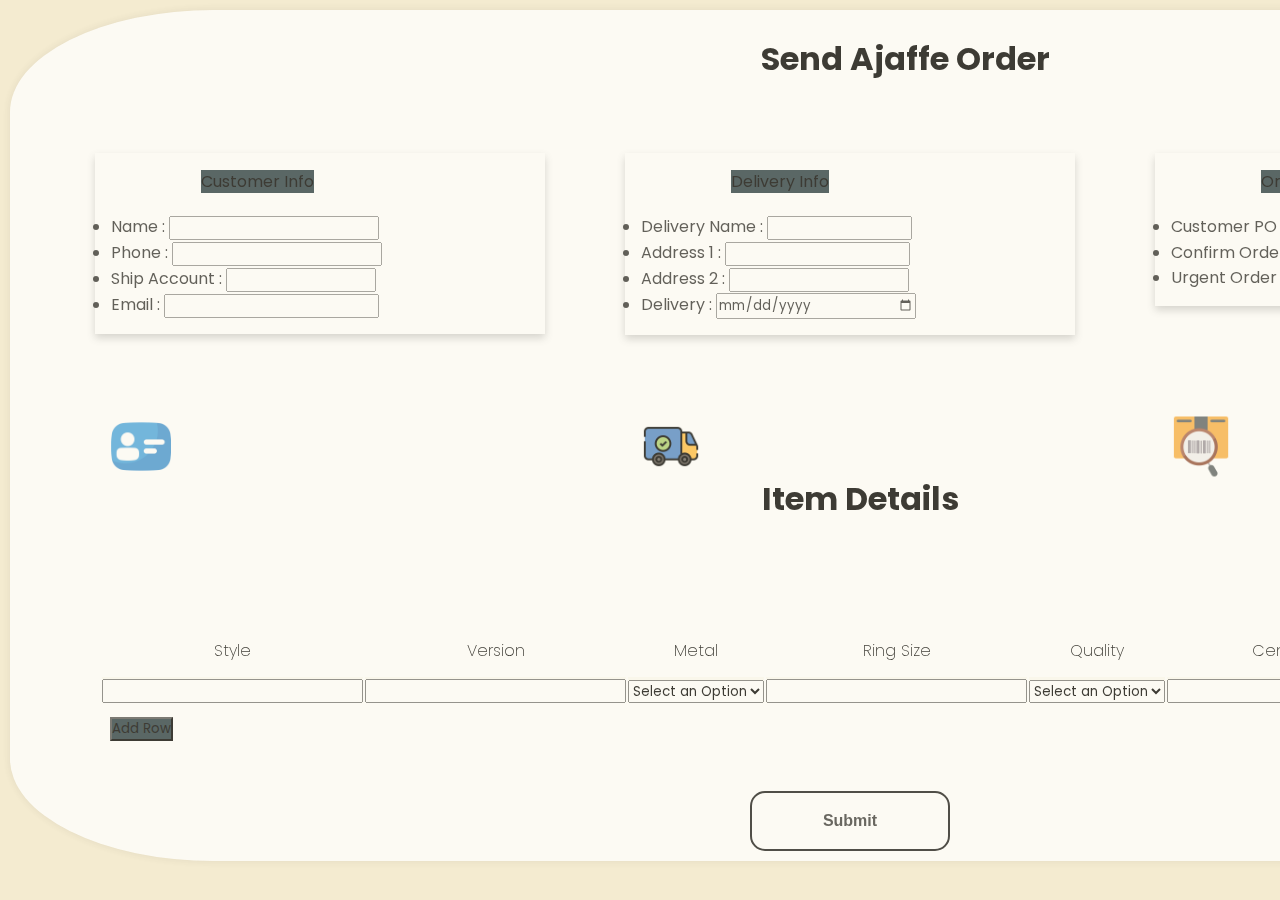
==== commit 9b4056dc: "Fixed the input from card to JSON data. Added the email, delivery date, urgent, confirmed order colu" ====
--- a/Form.html
+++ b/Form.html
@@ -26,7 +26,8 @@
     <div class="container" style="min-width: 1700px; height:auto; margin:auto;">
         <!-- <h1 style="text-align: center; display: inline-block; vertical-align: middle;">Send Ajaffe Order</h1> -->
         <h1 style="min-width: 1000px; text-align: right; display: inline-block;">Send Ajaffe Order</h1>
-        <h1 id="UniqueTimeOutput" style="min-width: 550px; text-align: right; display: inline-block; font-weight: 600;">
+        <h1 id="epochTime" style="min-width: 550px; text-align: right; display: inline-block; font-weight: 600; font-size: 18px;">
+            Hello
         </h1>
 
         <form>
@@ -38,9 +39,8 @@
                             <img src="Images/id-card.png" alt="Image description" width="60" height="60">
                         </div>
                         <div class="dropdown" style="width: fit-content; display: inline-block;">
-                            <a class="btn btn-secondary dropdown-toggle" href="#" role="button"
-                                data-bs-toggle="dropdown"
-                                style="text-align: center; width: 150px; background-color: #A47551; margin-left: 90px; margin-top:10px"
+                            <a class="btn btn-secondary dropdown-toggle" role="button" data-bs-toggle="dropdown"
+                                style="text-align: center; width: 150px; background-color: #273B42; margin-left: 90px; margin-top:10px"
                                 aria-expanded="false">
                                 Customer Info
                             </a>
@@ -51,9 +51,11 @@
 
                             <p id="Insert_Here_1_B"></p>
 
-                            <ul class="dropdown-menu" style="opacity: 0.8;">
-                                <li>
-                                    <a class="dropdown-item" href="#">
+                            <p id="Insert_Here_1_C"></p>
+
+                            <ul class="dropdown-menu" id="Conatact_Info" style="opacity: 0.8;">
+                                <li>
+                                    <a class="dropdown-item">
                                         <label style="display: inline-block;">Name : </label>
                                         <input class="form-control" id="item1"
                                             style="width: 210px; display: inline-block;" type="text"
@@ -61,7 +63,7 @@
                                     </a>
                                 </li>
                                 <li>
-                                    <a class="dropdown-item" href="#">
+                                    <a class="dropdown-item">
                                         <label>Phone : </label>
                                         <input class="form-control" id="item2"
                                             style="width: 210px; display: inline-block;" type="text"
@@ -69,13 +71,21 @@
                                     </a>
                                 </li>
                                 <li>
-                                    <a class="dropdown-item" href="#">
+                                    <a class="dropdown-item">
                                         <label>Ship Account : </label>
                                         <input class="form-control" id="item3"
                                             style="width: 150px; display: inline-block;" type="text"
                                             onchange="Fetch_ShipAcc()">
                                     </a>
                                 </li>
+                                <li>
+                                    <a class="dropdown-item">
+                                        <label>Email : </label>
+                                        <input class="form-control" id="item3_A"
+                                            style="width: 215px; display: inline-block;" type="text"
+                                            onchange="Fetch_Email()">
+                                    </a>
+                                </li>
                             </ul>
                         </div>
                     </div>
@@ -87,9 +97,8 @@
                             <img src="Images/delivery-truck.png" alt="Image description" width="60" height="60">
                         </div>
                         <div class="dropdown" style="width: fit-content; display: inline-block;">
-                            <a class="btn btn-secondary dropdown-toggle" href="#" role="button"
-                                data-bs-toggle="dropdown"
-                                style="text-align: center; width: 150px; background-color: #A47551; margin-left: 90px; margin-top:10px"
+                            <a class="btn btn-secondary dropdown-toggle" role="button" data-bs-toggle="dropdown"
+                                style="text-align: center; width: 150px; background-color: #273B42; margin-left: 90px; margin-top:10px"
                                 aria-expanded="false">
                                 Delivery Info
                             </a>
@@ -100,29 +109,37 @@
 
                             <p id="Insert_Here_2_B"></p>
 
-                            <ul class="dropdown-menu" style="opacity: 0.8;">
-                                <li>
-                                    <a class="dropdown-item" href="#">
+                            <ul class="dropdown-menu" id="Delivery_Info" style="opacity: 0.8;">
+                                <li>
+                                    <a class="dropdown-item">
                                         <label style="display: inline-block;">Delivery Name : </label>
                                         <input class="form-control" id="item4"
-                                            style="width: 150px; display: inline-block;" type="text"
+                                            style="width: 145px; display: inline-block;" type="text"
                                             onchange="Fetch_DeliveryName()">
                                     </a>
                                 </li>
                                 <li>
-                                    <a class="dropdown-item" href="#">
+                                    <a class="dropdown-item">
                                         <label>Address 1 : </label>
                                         <input class="form-control" id="item5"
-                                            style="width: 190px; display: inline-block;" type="text"
+                                            style="width: 185px; display: inline-block;" type="text"
                                             onchange="Fetch_Addr1()">
                                     </a>
                                 </li>
                                 <li>
-                                    <a class="dropdown-item" href="#">
+                                    <a class="dropdown-item">
                                         <label>Address 2 : </label>
                                         <input class="form-control" id="item6"
-                                            style="width: 190px; display: inline-block;" type="text"
+                                            style="width: 180px; display: inline-block;" type="text"
                                             onchange="Fetch_Addr2()">
+                                    </a>
+                                </li>
+                                <li>
+                                    <a class="dropdown-item" id="item6_A">
+                                        <label for="date">Delivery : </label>
+                                        <input type="date" class="form-control"
+                                            style="width: 200px; display: inline-block;" id="date"
+                                            placeholder="Enter a date">
                                     </a>
                                 </li>
                             </ul>
@@ -136,22 +153,45 @@
                             <img src="Images/order-tracking.png" alt="Image description" width="60" height="60">
                         </div>
                         <div class="dropdown" style="width: fit-content; display: inline-block;">
-                            <a class="btn btn-secondary dropdown-toggle" href="#" role="button"
-                                data-bs-toggle="dropdown"
-                                style="text-align: center; width: 150px; background-color: #A47551; margin-left: 90px; margin-top:10px"
+                            <a class="btn btn-secondary dropdown-toggle" role="button" data-bs-toggle="dropdown"
+                                style="text-align: center; width: 150px; background-color: #273B42; margin-left: 90px; margin-top:10px"
                                 aria-expanded="false">
                                 Order Info
                             </a>
                             <!-- <p>Hello : Hey!</p> -->
                             <p id="Insert_Here_3"></p>
 
-                            <ul class="dropdown-menu" style="opacity: 0.8;">
-                                <li>
-                                    <a class="dropdown-item" href="#">
+                            <p id="Insert_Here_3_A"></p>
+
+                            <p id="Insert_Here_3_B"></p>
+
+                            <ul class="dropdown-menu" id="Order_Info" style="opacity: 0.8;">
+                                <li>
+                                    <a class="dropdown-item">
                                         <label style="display: inline-block;">Customer PO : </label>
                                         <input class="form-control" id="item7"
                                             style="width: 150px; display: inline-block;" type="text"
                                             onchange="Fetch_CustomerPO()">
+                                    </a>
+                                </li>
+                                <li>
+                                    <a class="dropdown-item d-flex align-items-left" style="border: 0px;">
+                                        <label class="form-check-label" for="flexCheckDefault">
+                                            Confirm Order :
+                                        </label>
+                                        <input class="form-check-input" type="checkbox"
+                                            style="margin-left: 15px; height: 1.25em; width: 1.25em;"
+                                            id="flexCheckDefault" onchange="Fetch_ConfirmOrder()">
+                                    </a>
+                                </li>
+                                <li>
+                                    <a class="dropdown-item d-flex align-items-left" style="border: 0px;">
+                                        <label class="form-check-label" for="flexCheckDefault">
+                                            Urgent Order :
+                                        </label>
+                                        <input class="form-check-input" type="checkbox"
+                                            style="margin-left: 25px; height: 1.25em; width: 1.25em;"
+                                            id="flexCheckDefault_1" onchange="Fetch_UrgentOrder()">
                                     </a>
                                 </li>
                             </ul>
@@ -287,11 +327,11 @@
             </div>
 
             <div style="margin-top: -40px; margin-left: 60px;">
-                <button class="btn btn-success" type="button" onclick="addRow()" style="background-color: #A47551 ;">Add
+                <button class="btn btn-success" type="button" onclick="addRow()" style="background-color: #273B42 ;">Add
                     Row</button>
 
             </div>
-            
+
             <!-- #687E86 -->
 
             <!-- <div class="input-data">
--- a/Form.css
+++ b/Form.css
@@ -65,11 +65,16 @@
   /* background-image: linear-gradient(315deg, #adb2d3 0%, #ff6b6c 74%); */
 }
 
+td {
+  background: #FCFBF4;
+}
+
 .container {
   max-width: 1000px;
   border-radius: 12%;
   opacity: 0.75;
-  background: #FCFBF4;
+  /* background: #FCFBF4; */
+  background-color: #fff;
   width: auto;
   height: auto;
   padding: 25px 40px 10px 40px;
@@ -285,7 +290,7 @@
   /* this adds the "card" effect */
   padding: 16px;
   /* text-align: center; */
-  background-color: #FCFBF4; /* #F4EBD0 */
+  background-color: #fff; /* #F4EBD0 */
 }
 
 .card .scrollable-form {
@@ -368,7 +373,10 @@
 #Insert_Here_2,
 #Insert_Here_2_A,
 #Insert_Here_2_B,
-#Insert_Here_3 {
+#Insert_Here_3,
+#Insert_Here_3_A,
+#Insert_Here_3_B,
+#Insert_Here_1_C {
   /* margin-bottom: -20px; */
   line-height: 0.5;
 }